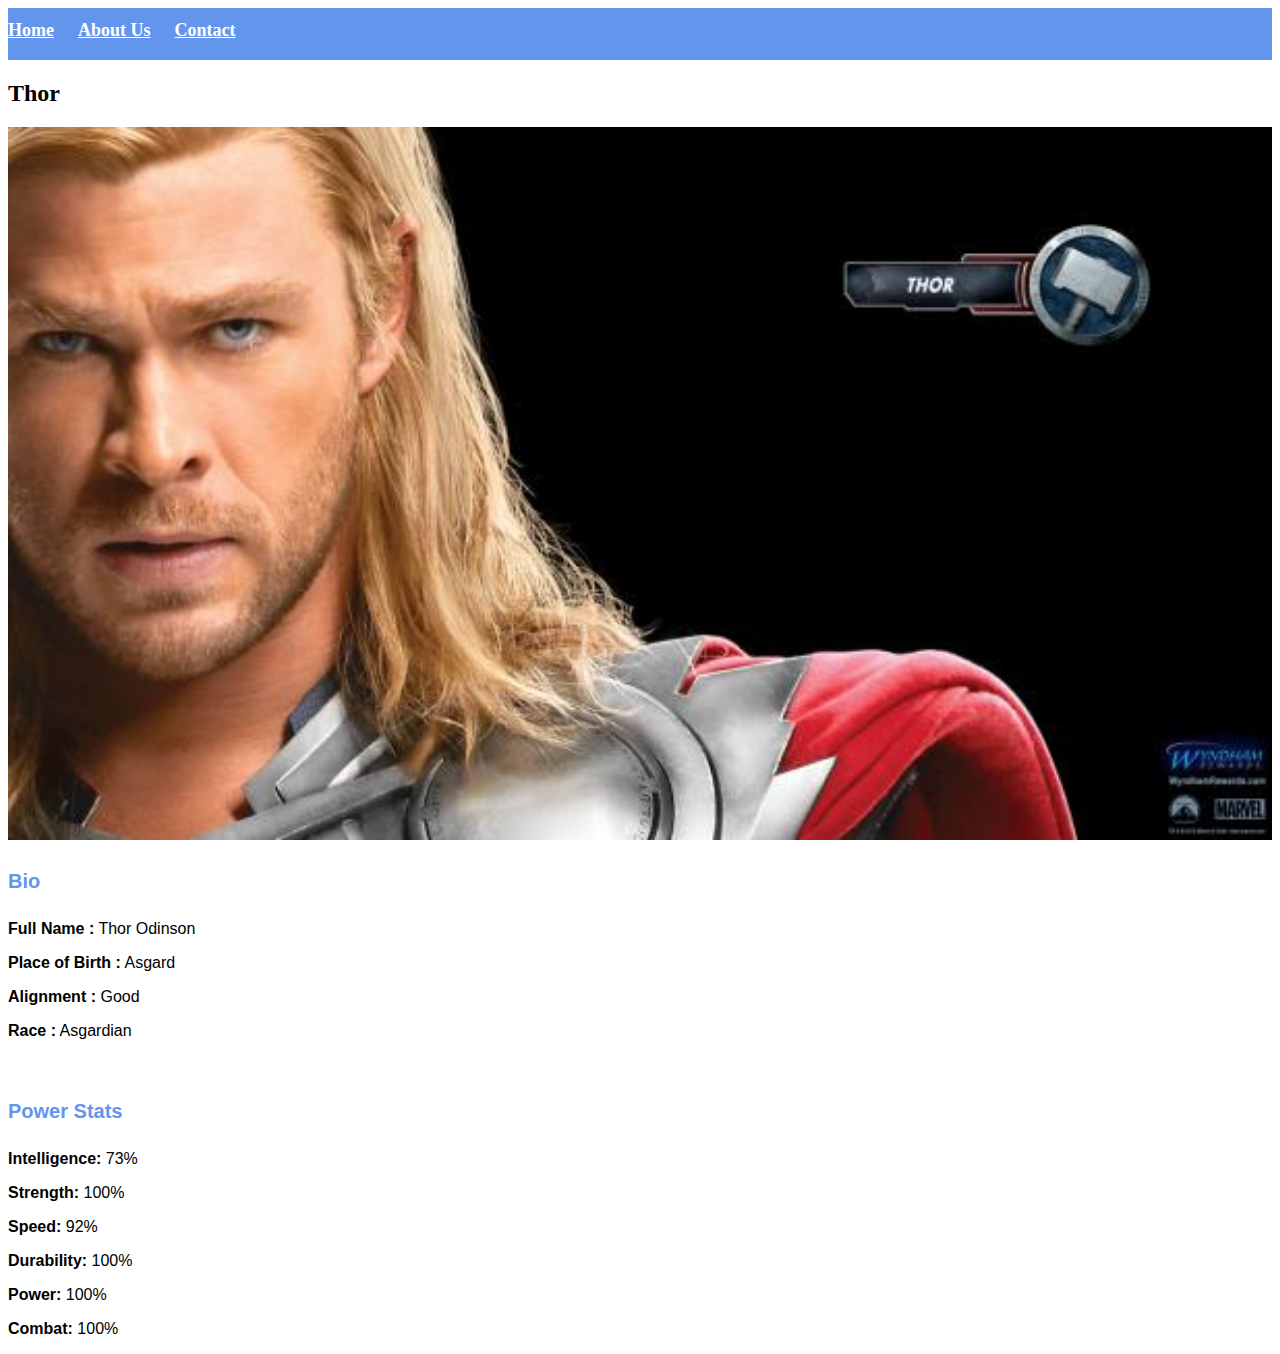
==== avenger-1.html @ e92ea13f "Module-1-Assessment-5" ====
<!DOCTYPE html>
<html>
      <head>
            <link rel="stylesheet" href="style.css">
      </head>
      <body>
        <div id="menu">
            <a href="#">Home</a>
            <a href="about.html">About Us</a>
            <a href="contacts.html">Contact</a>
       </div>
          <h2>Thor</h2>
           <div class="gallery">
                <img src="images/avengers_01.jpg"/>
           </div>
           <h4>Bio</h4>
           <p><b> Full Name :</b> Thor Odinson</p>
           <p><b>Place of Birth :</b>  Asgard</p>
           <p><b>Alignment :</b> Good</p>
           <p> <b>Race :</b> Asgardian</p>
           <br/>
           <h4>Power Stats</h4>
           <p><b>Intelligence:</b> 73%</p>
           <p><b>Strength:</b> 100%</p>
           <p><b>Speed:</b> 92%</p>
           <p><b>Durability:</b> 100%</p>
           <p><b>Power:</b> 100%</p>
           <p><b>Combat:</b> 100%</p>
      </body>
</html>
---- style.css ----
.gallery img{
    width: 100%;
    
}

#menu{
    width: 100%;
    height: 40px;
    background-color: cornflowerblue;
    padding-top: 12px;
}

h4{
    font-family:Impact, Haettenschweiler, 'Arial Narrow Bold', sans-serif;
    font-size: 20px;
    color: cornflowerblue;
}

p{
    font-family: Arial, Helvetica, sans-serif;
}


#menu a{
    color: white;
    font-size: 18px;
    font-weight: 800;
    text-decoration:none
    padding-left: 20px;
    padding-right: 20px;
}

#menu a:hover{
     color: #5077bd;

}
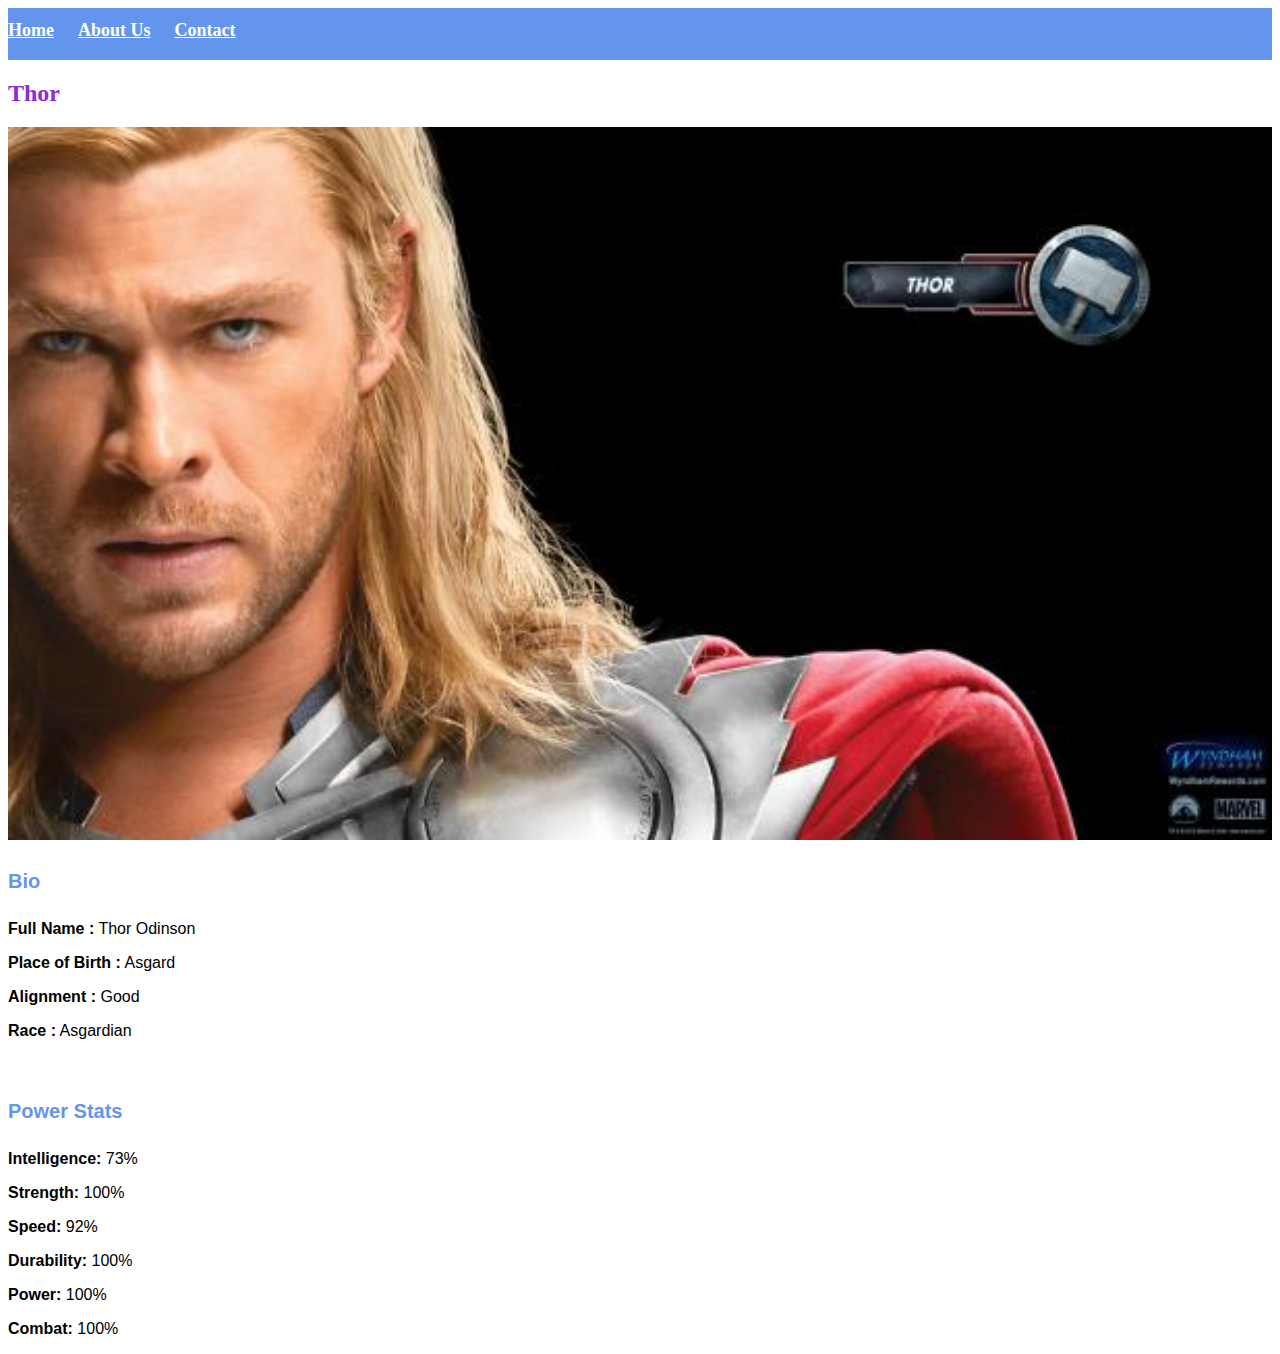
==== commit a3af4a06: "Module-1-Assessment-5" ====
--- a/avenger-1.html
+++ b/avenger-1.html
@@ -5,7 +5,7 @@
       </head>
       <body>
         <div id="menu">
-            <a href="#">Home</a>
+            <a href="index.html">Home</a>
             <a href="about.html">About Us</a>
             <a href="contacts.html">Contact</a>
        </div>
--- a/style.css
+++ b/style.css
@@ -33,4 +33,8 @@
 #menu a:hover{
      color: #5077bd;
 
+}
+
+h2{
+    color: blueviolet;
 }